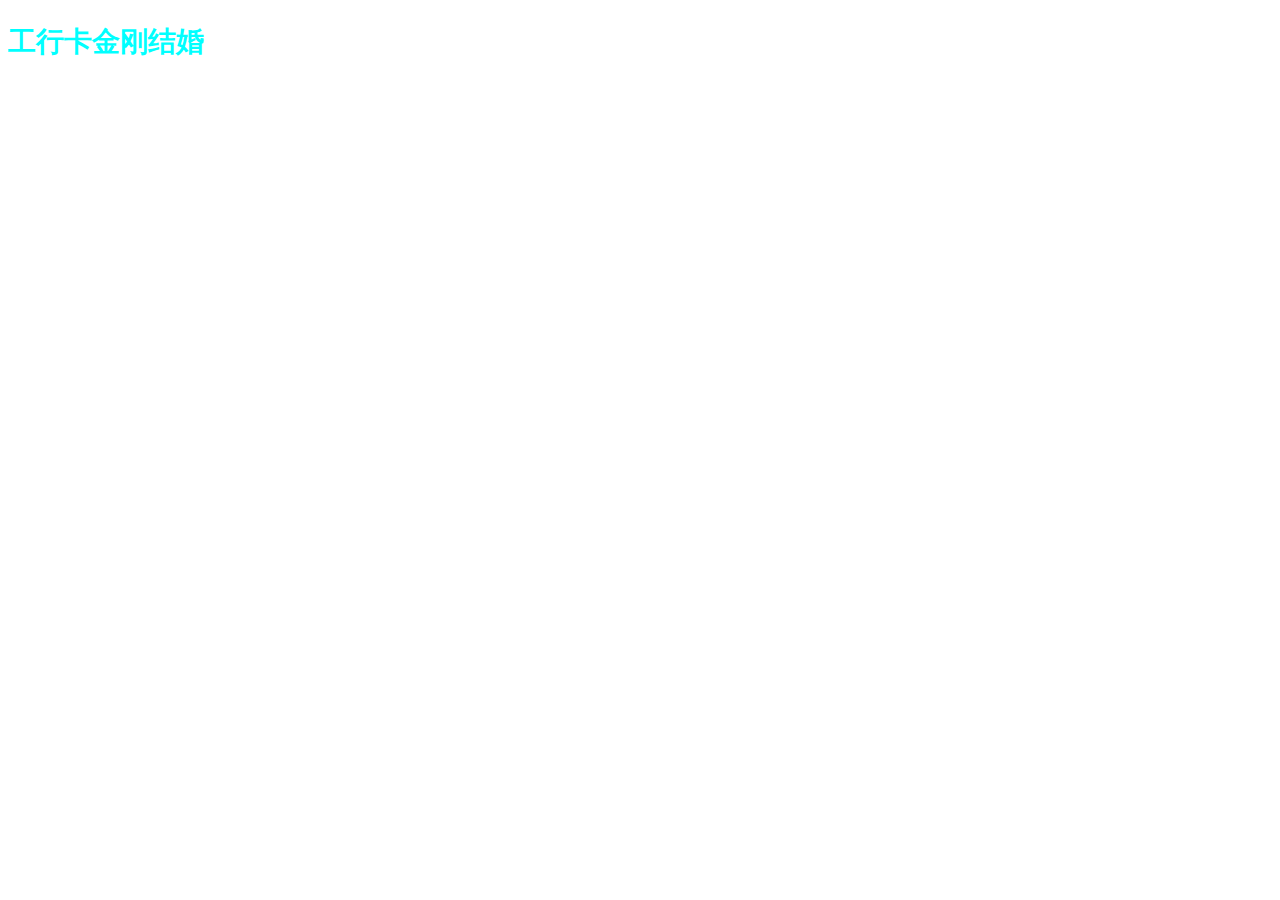
==== index.html @ 5aa39ae2 "01" ====
<!DOCTYPE html>
<html lang="en">

<head>
    <meta charset="UTF-8">
    <meta name="viewport" content="width=device-width, initial-scale=1.0">
    <title>Document</title>
    <link rel="stylesheet" href="./css/index.css">
</head>

<body>

    <h2>工行卡金刚结婚</h2>
</body>

</html>
---- css/index.css ----
h2 {
    color: aqua;
    font-size: 28px;
}
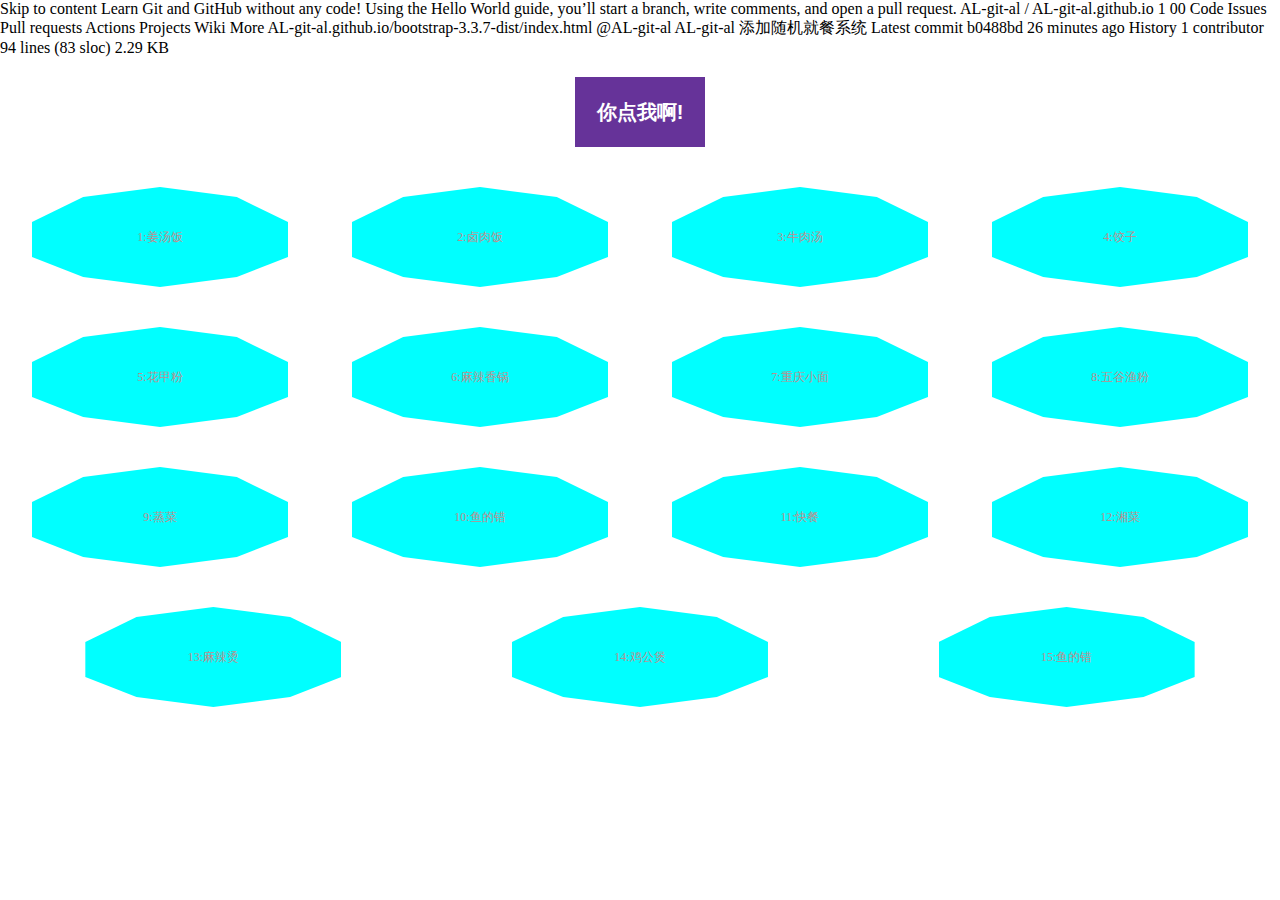
==== commit fbdbab1e: "添加就餐系统" ====
--- a/index.html
+++ b/index.html
@@ -1,16 +1,119 @@
+Skip to content
+Learn Git and GitHub without any code!
+Using the Hello World guide, you’ll start a branch, write comments, and open a pull request.
+
+
+AL-git-al
+/
+AL-git-al.github.io
+1
+00
+Code
+Issues
+Pull requests
+Actions
+Projects
+Wiki
+More
+AL-git-al.github.io/bootstrap-3.3.7-dist/index.html
+@AL-git-al
+AL-git-al 添加随机就餐系统
+Latest commit b0488bd 26 minutes ago
+History
+1 contributor
+94 lines (83 sloc) 2.29 KB
+
 <!DOCTYPE html>
 <html lang="en">
 
 <head>
     <meta charset="UTF-8">
     <meta name="viewport" content="width=device-width, initial-scale=1.0">
-    <title>Document</title>
-    <link rel="stylesheet" href="./css/index.css">
+    <title>随机点餐系统</title>
+    <style>
+        * {
+            margin: 0;
+            padding: 0;
+            list-style: none;
+        }
+
+        ul {
+            width: 100%;
+            margin: 0px auto;
+            display: flex;
+            justify-content: space-around;
+            flex-flow: row wrap;
+
+
+        }
+
+        li {
+            width: 20%;
+            height: 100px;
+            line-height: 100px;
+            text-align: center;
+            -webkit-clip-path: polygon(50% 0%, 80% 10%, 100% 35%, 100% 70%, 80% 90%, 50% 100%, 20% 90%, 0% 70%, 0% 35%, 20% 10%);
+            clip-path: polygon(50% 0%, 80% 10%, 100% 35%, 100% 70%, 80% 90%, 50% 100%, 20% 90%, 0% 70%, 0% 35%, 20% 10%);
+            background: aqua;
+            margin: 20px 20px;
+            font-size: 12px;
+            color: rosybrown;
+
+        }
+
+        button {
+            display: block;
+            line-height: 70px;
+            width: 130px;
+            height: 70px;
+            background: rebeccapurple;
+            border: 0;
+            text-align: center;
+            margin: 20px auto;
+            color: #fff;
+        }
+
+        li.active {
+            background-color: pink;
+        }
+    </style>
 </head>
 
 <body>
+    <button>
+        <h2>你点我啊!</h2>
+    </button>
+    <ul>
+        <li>1:姜汤饭</li>
+        <li>2:卤肉饭</li>
+        <li>3:牛肉汤</li>
+        <li>4:饺子</li>
+        <li>5:花甲粉</li>
+        <li>6:麻辣香锅</li>
+        <li>7:重庆小面</li>
+        <li>8:五谷渔粉</li>
+        <li>9:蒸菜</li>
+        <li>10:鱼的错</li>
+        <li>11:快餐</li>
+        <li>12:湘菜</li>
+        <li>13:麻辣烫</li>
+        <li>14:鸡公煲</li>
+        <li>15:鱼的错</li>
+    </ul>
+</body>
+<script>
+    window.onload = function () {
 
-    <h2>工行卡金刚结婚</h2>
-</body>
+        document.querySelector('button').onclick = function () {
+            for (let i of document.querySelectorAll('li')) {
+                console.log(i);
+                i.classList.remove('active')
+            }
+            setTimeout(() => {
+                document.querySelectorAll('li')[parseInt(Math.random() * 14)].className = 'active'
+            }, 3000)
+        }
+    }
+</script>
 
 </html>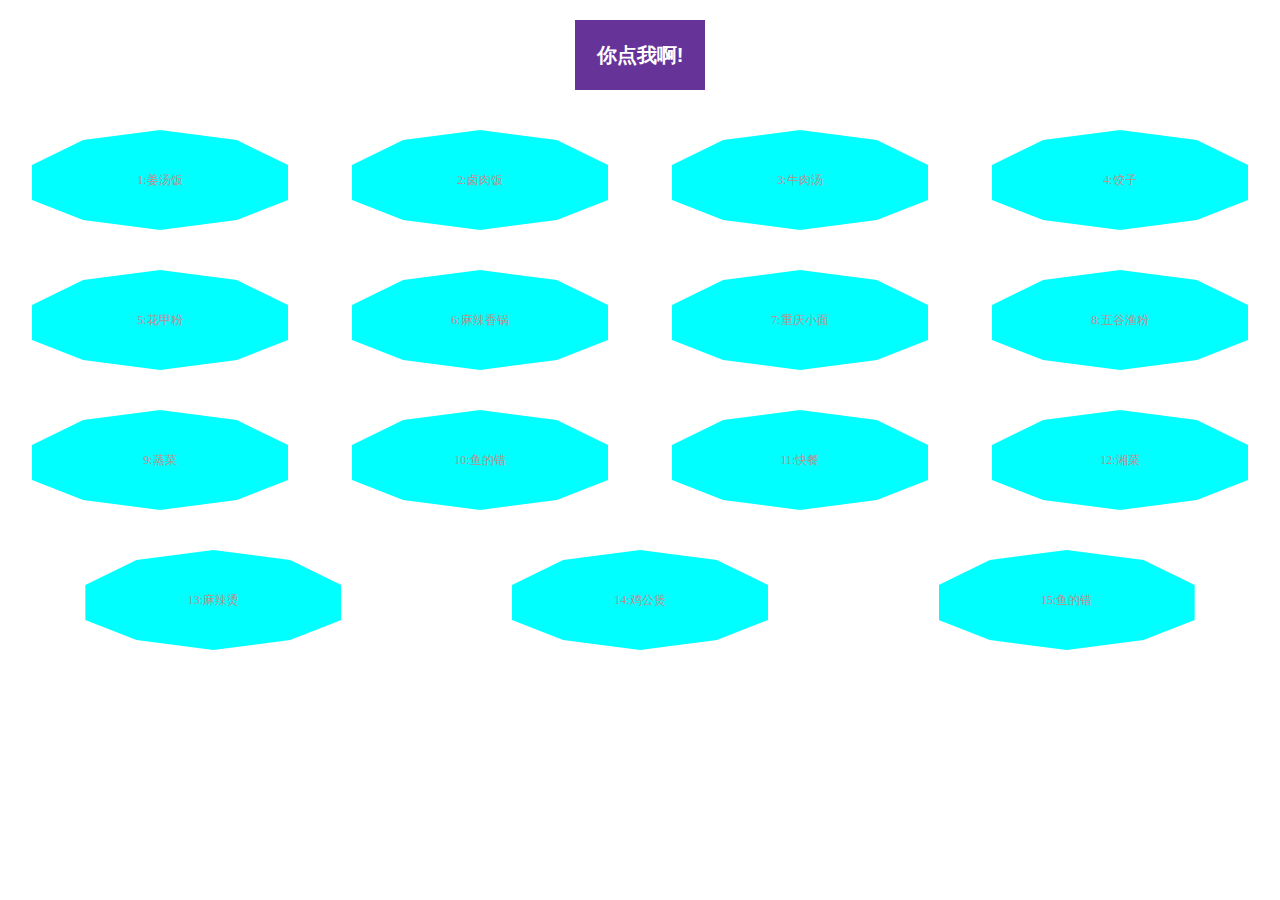
==== commit 27c196ae: "删除" ====
--- a/index.html
+++ b/index.html
@@ -1,28 +1,3 @@
-Skip to content
-Learn Git and GitHub without any code!
-Using the Hello World guide, you’ll start a branch, write comments, and open a pull request.
-
-
-AL-git-al
-/
-AL-git-al.github.io
-1
-00
-Code
-Issues
-Pull requests
-Actions
-Projects
-Wiki
-More
-AL-git-al.github.io/bootstrap-3.3.7-dist/index.html
-@AL-git-al
-AL-git-al 添加随机就餐系统
-Latest commit b0488bd 26 minutes ago
-History
-1 contributor
-94 lines (83 sloc) 2.29 KB
-
 <!DOCTYPE html>
 <html lang="en">
 
